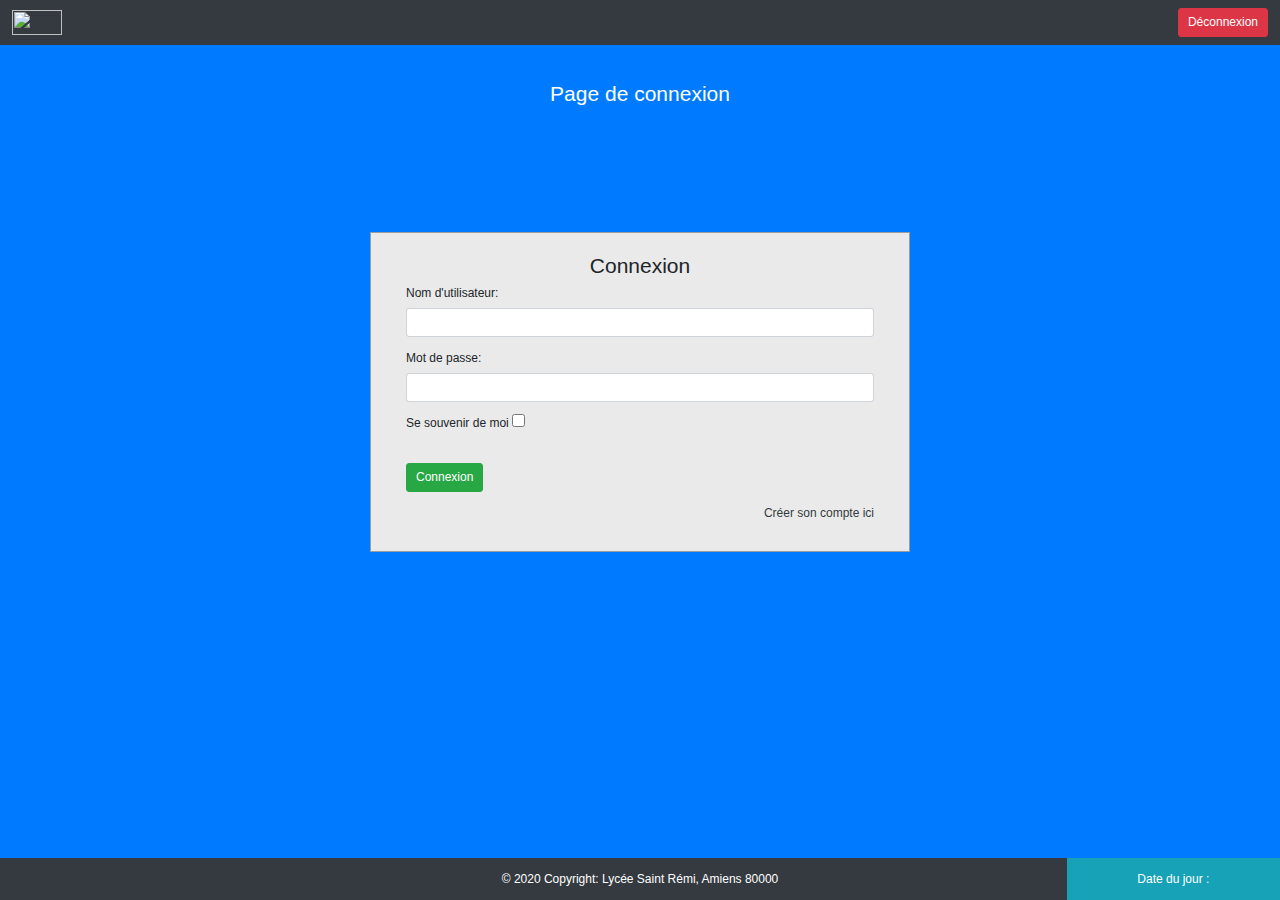
==== index.html @ 52be5e44 "commit initial" ====
<!DOCTYPE html>
<html lang="fr">
<head>
    <title>Formulaire de connexion</title>
    <meta charset="utf-8">
    <meta name="viewport" content="width=device-width, initial-scale=1, maximum-scale=1, user-scalable=no">
    <link rel="icon" type="image/png" href="img/gsb_logo.png">

    <link rel="stylesheet" href="css/webfonts/all.min.css">
    <link rel="stylesheet" href="composant/bootstrap/bootstrap.min.css">
    <link rel="stylesheet" href="composant/confirm/jquery-confirm.min.css">
    <link rel="stylesheet" href="css/style.css">

    <script src="composant/jquery.js"></script>
    <script src="composant/bootstrap/bootstrap.bundle.min.js"></script>
    <script src="composant/confirm/jquery-confirm.min.js"></script>
    <script src="js/index.js"></script>
</head>

<body>

<div id="menu"></div>

<div id="login">
    <h3 class="text-center text-white pt-5">Page de connexion</h3>
    <div class="container">
        <div id="login-row" class="row justify-content-center align-items-center">
            <div id="login-column" class="col-md-6">
                <div id="login-box" class="col-md-12">
                    <form id="login-form" class="form" action="" method="post">
                        <h3 class="text-center">Connexion</h3>
                        <div class="form-group">
                            <label for="username" class="">Nom d'utilisateur:</label><br>
                            <input type="text" name="username" id="username" class="form-control">
                        </div>
                        <div class="form-group">
                            <label for="password" class="">Mot de passe:</label><br>
                            <input type="text" name="password" id="password" class="form-control">
                        </div>
                        <div class="form-group">
                            <label for="remember-me" class=""><span>Se souvenir de moi</span> <span><input id="remember-me" name="remember-me" type="checkbox"></span></label><br>
                            <button type="button" class="btn btn-success" style="margin-top: 25px">
                                <a href="pageCompte/compteUtilisateur.html" class="text-white" style="text-decoration: none">Connexion</a>
                            </button>
                        </div>
                        <div id="register-link" class="text-right">
                            <a href="pageCreation/creationCompte.html" class="text-dark" style="text-decoration: none">Créer son compte ici</a>
                        </div>
                    </form>
                </div>
            </div>
        </div>
    </div>
</div>

<div id="pied"></div>

</body>
</html>
---- css/style.css ----
html  {
    height: 100%;
    font-size: 50%;  /* 62.5% of 16px = 10px */
}

body {
    font-family: 'Open Sans', sans-serif;
    margin: 0;
    padding: 0;
    background-color: #007bff;
    height: 100vh;
}

#login .container #login-row #login-column #login-box {
    margin-top: 120px;
    max-width: 600px;
    height: 320px;
    border: 1px solid #9C9C9C;
    background-color: #EAEAEA;
}
#login .container #login-row #login-column #login-box #login-form {
    padding: 20px;
}


/* fixer certains paramètres en fonction de la taille de l'écran
Extra small <576px	Small ≥576px	 Medium ≥768px Large ≥992px	 Extra large ≥1200px
*/

/* pour une taille inférieure à 576 px */
@media (max-width: 576px) {
    .masquer {
        display : none;
    }
    .card-columns {
        column-count: 1;
    }
}

/* à partir de 576 px */
@media (min-width: 576px) {
    html  { font-size: 75.0%;  /* 75% of 16px = 12px */}
    .card-columns {
        column-count: 2;
    }
}

/* à partir de 768 px  */
@media (min-width: 768px) {
    .card-columns {
        column-count: 2;
    }
}

/* à partir de 992 px  */
@media (min-width: 992px) {
    .card-columns {
        column-count: 3;
    }
}

/* à partir de 1200 px */
@media (min-width: 1200px) {
    .card-columns {
        column-count: 4;
    }
}

/* à partir de 1600 px  */
@media (min-width: 1600px) {
    .card-columns {
        column-count: 5;
    }
}
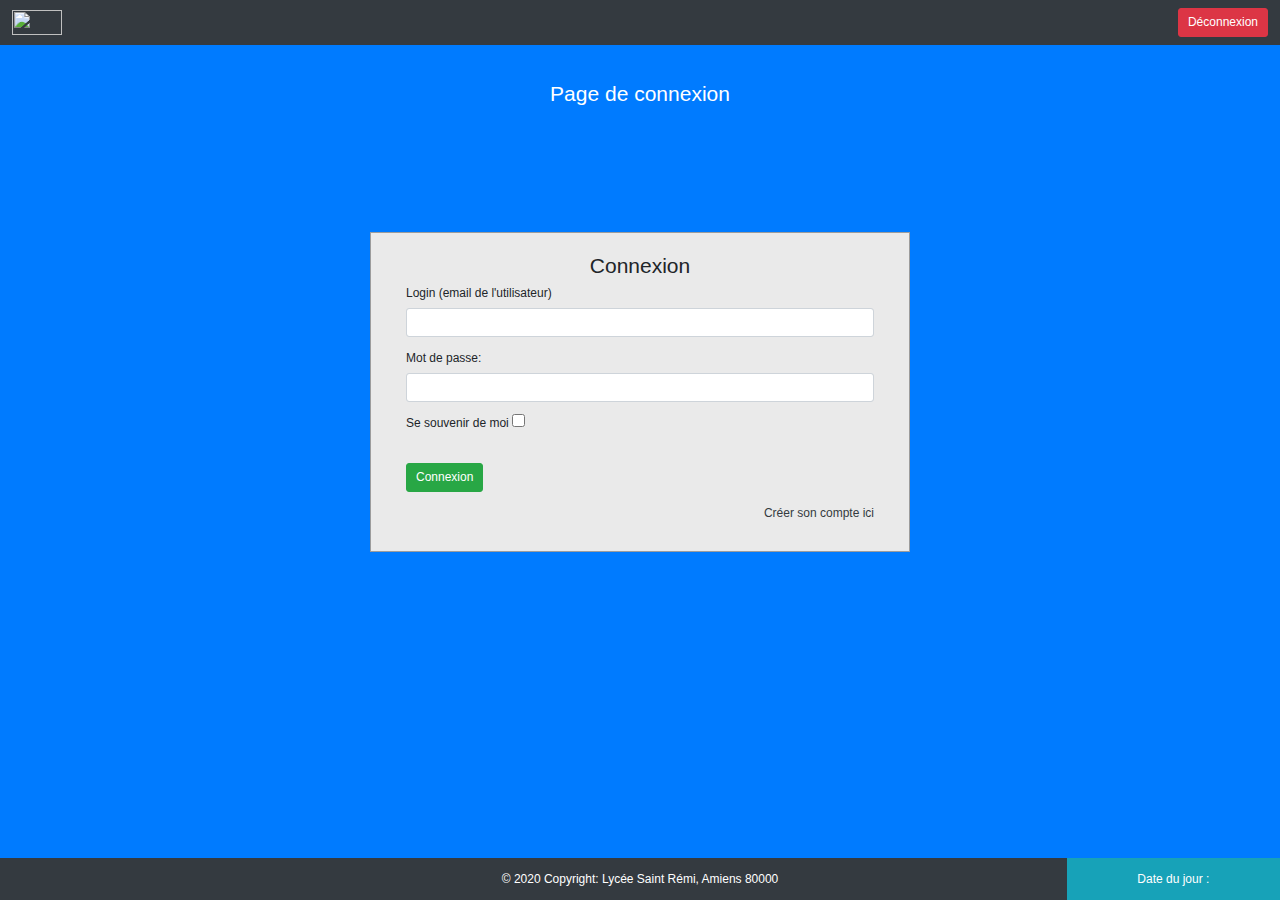
==== commit 226f3b45: "modification renommer fichier" ====
--- a/index.html
+++ b/index.html
@@ -4,7 +4,7 @@
     <title>Formulaire de connexion</title>
     <meta charset="utf-8">
     <meta name="viewport" content="width=device-width, initial-scale=1, maximum-scale=1, user-scalable=no">
-    <link rel="icon" type="image/png" href="img/gsb_logo.png">
+    <link rel="icon" type="image/png" href="img/logo.png">
 
     <link rel="stylesheet" href="css/webfonts/all.min.css">
     <link rel="stylesheet" href="composant/bootstrap/bootstrap.min.css">
@@ -30,21 +30,30 @@
                     <form id="login-form" class="form" action="" method="post">
                         <h3 class="text-center">Connexion</h3>
                         <div class="form-group">
-                            <label for="username" class="">Nom d'utilisateur:</label><br>
-                            <input type="text" name="username" id="username" class="form-control">
+                            <label for="email" class="">Login (email de l'utilisateur)</label><br>
+
+                            <!-- Label Password -->
+                            <input type="text" id="email" class="form-control">
+
                         </div>
                         <div class="form-group">
                             <label for="password" class="">Mot de passe:</label><br>
-                            <input type="text" name="password" id="password" class="form-control">
+
+                            <!-- Label Password -->
+                            <input type="password" id="password" class="form-control">
+                            <span id='messagePassword' class='text-danger'></span>
+
                         </div>
                         <div class="form-group">
                             <label for="remember-me" class=""><span>Se souvenir de moi</span> <span><input id="remember-me" name="remember-me" type="checkbox"></span></label><br>
-                            <button type="button" class="btn btn-success" style="margin-top: 25px">
-                                <a href="pageCompte/compteUtilisateur.html" class="text-white" style="text-decoration: none">Connexion</a>
+
+                            <!-- Btn Connexion -->
+                            <button id="btnValider" type="button" class="btn btn-success" style="margin-top: 25px">
+                                <!--<a href="pageSession/session.html"> --> Connexion <!--</a> -->
                             </button>
                         </div>
                         <div id="register-link" class="text-right">
-                            <a href="pageCreation/creationCompte.html" class="text-dark" style="text-decoration: none">Créer son compte ici</a>
+                            <a href="pageCreation/creationSession.html" class="text-dark" style="text-decoration: none">Créer son compte ici</a>
                         </div>
                     </form>
                 </div>
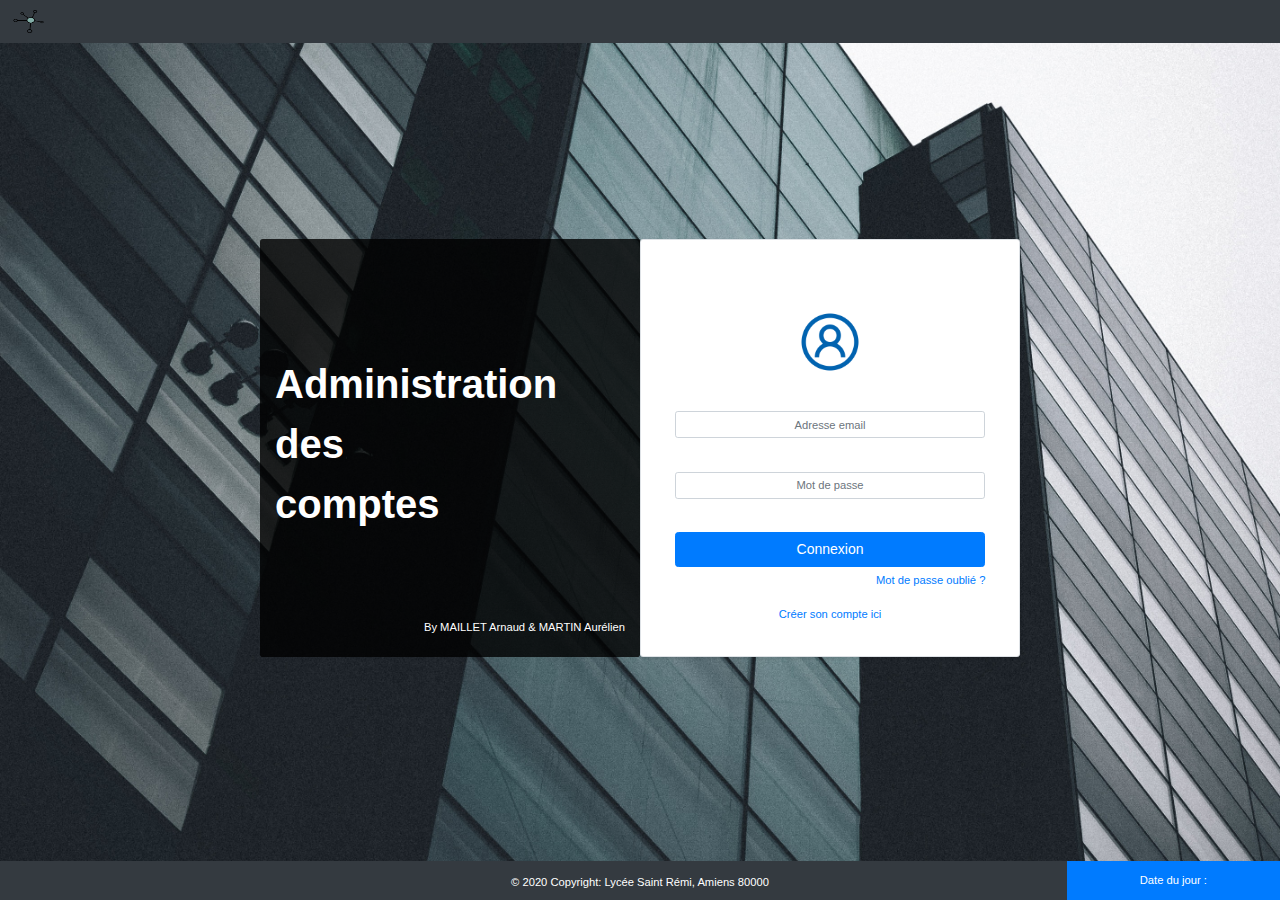
==== commit 90867d56: "New Update" ====
--- a/index.html
+++ b/index.html
@@ -14,6 +14,8 @@
     <script src="composant/jquery.js"></script>
     <script src="composant/bootstrap/bootstrap.bundle.min.js"></script>
     <script src="composant/confirm/jquery-confirm.min.js"></script>
+
+    <script src="composant/personnel/class.std.js"></script>
     <script src="js/index.js"></script>
 </head>
 
@@ -21,47 +23,55 @@
 
 <div id="menu"></div>
 
-<div id="login">
-    <h3 class="text-center text-white pt-5">Page de connexion</h3>
-    <div class="container">
-        <div id="login-row" class="row justify-content-center align-items-center">
-            <div id="login-column" class="col-md-6">
-                <div id="login-box" class="col-md-12">
-                    <form id="login-form" class="form" action="" method="post">
-                        <h3 class="text-center">Connexion</h3>
-                        <div class="form-group">
-                            <label for="email" class="">Login (email de l'utilisateur)</label><br>
+<div class="container d-flex h-100">
+    <div class="row align-self-center vw-100">
+        <div class="col-lg-4 offset-lg-2 col-md-6 col-sm-6 cadreTitre rounded text-white">
+            <div class="title">
+                Administration<br>
+                des<br>
+                comptes
+            </div>
+            <p class="d-flex justify-content-end creator">By MAILLET Arnaud & MARTIN Aurélien</p>
+        </div>
+        <div class="col-sm-6 col-md-6 col-lg-4 p-5 shadow-sm bg-white border rounded cadreForm">
+            <div class="pt-5 pb-5">
+                <img class="rounded mx-auto d-block" src="img/login.png" alt="" width=70px height=70px>
+                <div class="form text-center">
+                    <div class="form-group input-group-md mt-5">
+                        <input type="email" name="email" id="email" class="form-control text-center" placeholder="Adresse email">
+                    </div>
+                    <div class="form-group input-group-md mt-5">
+                        <input type="password" class="form-control text-center" id="password" placeholder="Mot de passe">
+                    </div>
+                    <div id="msgConnexion" class="text-danger"></div>
+                    <button id="btnValider" class="btn btn-lg btn-block btn-primary mt-5">Connexion</button>
+                    <a href="#" class="float-right mt-2" data-toggle="modal" data-target="#modalPasswordOubli">Mot de passe oublié ?</a>
+                </div>
+            </div>
+            <a href="pageCreation/creationSession.html" class="text-center d-block mt-2">Créer son compte ici</a>
+        </div>
+    </div>
+</div>
 
-                            <!-- Label Password -->
-                            <input type="text" id="email" class="form-control">
 
-                        </div>
-                        <div class="form-group">
-                            <label for="password" class="">Mot de passe:</label><br>
-
-                            <!-- Label Password -->
-                            <input type="password" id="password" class="form-control">
-                            <span id='messagePassword' class='text-danger'></span>
-
-                        </div>
-                        <div class="form-group">
-                            <label for="remember-me" class=""><span>Se souvenir de moi</span> <span><input id="remember-me" name="remember-me" type="checkbox"></span></label><br>
-
-                            <!-- Btn Connexion -->
-                            <button id="btnValider" type="button" class="btn btn-success" style="margin-top: 25px">
-                                <!--<a href="pageSession/session.html"> --> Connexion <!--</a> -->
-                            </button>
-                        </div>
-                        <div id="register-link" class="text-right">
-                            <a href="pageCreation/creationSession.html" class="text-dark" style="text-decoration: none">Créer son compte ici</a>
-                        </div>
-                    </form>
-                </div>
+<!-- Modal mot de passe oublié -->
+<div class="modal fade" id="modalPasswordOubli" data-backdrop="static" tabindex="-1" role="dialog" aria-labelledby="modalPasswordOubli" aria-hidden="true">
+    <div class="modal-dialog modal-sm" role="document">
+        <div class="modal-content">
+            <div class="modal-body">
+                <label>Entrez votre adresse email reliée à votre compte :</label>
+                <input type="email" class="form-control text-center" id="inputPasswordOubli">
+                <div id="msgPasswordOubli" class="text-danger text-center"></div>
+            </div>
+            <div class="modal-footer">
+                <button type="button" class="btn btn-danger" data-dismiss="modal">Annuler</button>
+                <button type="button" id="btnFormPasswordOubli" class="btn btn-success">Valider</button>
             </div>
         </div>
     </div>
 </div>
 
+
 <div id="pied"></div>
 
 </body>
--- a/css/style.css
+++ b/css/style.css
@@ -1,74 +1,80 @@
 html  {
     height: 100%;
-    font-size: 50%;  /* 62.5% of 16px = 10px */
+    font-size: 70%;  /* 62.5% of 16px = 10px */
+    overflow: hidden;
 }
 
 body {
     font-family: 'Open Sans', sans-serif;
     margin: 0;
     padding: 0;
-    background-color: #007bff;
-    height: 100vh;
+    background-image: url("../img/bg.jpg");
+    background-attachment: fixed;
+    background-repeat: no-repeat;
+    background-position: center;
+    background-size: cover;
+    /*background-color: #6b747d;*/
+    height: 90vh;
 }
 
-#login .container #login-row #login-column #login-box {
-    margin-top: 120px;
-    max-width: 600px;
-    height: 320px;
-    border: 1px solid #9C9C9C;
-    background-color: #EAEAEA;
-}
-#login .container #login-row #login-column #login-box #login-form {
-    padding: 20px;
+.cadreTitre{
+    background: rgba(0,0,0,0.8);
+    animation:flyinL 1s;
+    z-index: 1;
 }
 
+.cadreForm{
+    animation:flyinR 1.5s;
+}
 
-/* fixer certains paramètres en fonction de la taille de l'écran
-Extra small <576px	Small ≥576px	 Medium ≥768px Large ≥992px	 Extra large ≥1200px
-*/
+.title {
+    font-size: 40px;
+    font-weight: bold;
+    margin: 45px 0 25px;
+    padding-top: 70px;
+}
 
-/* pour une taille inférieure à 576 px */
+.creator{
+    padding-top: 60px;
+}
+
+button{
+    width: 100%;
+}
+
+/* Effet opacité lié a animation du container */
+@keyframes opacity{
+    from{opacity:0%;}
+    to{opacity:100%;}
+}
+
+@keyframes flyinL{
+    from{ transform:translateX(50%); opacity:0; }
+    to{ transform:translateX(0%); }
+}
+
+@keyframes flyinR{
+    from{ transform:translateX(-50%); opacity:0; }
+    to{ transform:translateX(0%); }
+}
+
+/* Modal du mdp oublié */
+#modalPasswordOubli{
+    padding-top: 300px;
+}
+
+/* Adaptation mobile */
 @media (max-width: 576px) {
-    .masquer {
-        display : none;
+    .cadreTitre{
+        display: none;
     }
-    .card-columns {
-        column-count: 1;
+    .cadreForm{
+        margin: 50px;
     }
 }
 
-/* à partir de 576 px */
-@media (min-width: 576px) {
-    html  { font-size: 75.0%;  /* 75% of 16px = 12px */}
-    .card-columns {
-        column-count: 2;
-    }
-}
-
-/* à partir de 768 px  */
-@media (min-width: 768px) {
-    .card-columns {
-        column-count: 2;
-    }
-}
-
-/* à partir de 992 px  */
-@media (min-width: 992px) {
-    .card-columns {
-        column-count: 3;
-    }
-}
-
-/* à partir de 1200 px */
-@media (min-width: 1200px) {
-    .card-columns {
-        column-count: 4;
-    }
-}
-
-/* à partir de 1600 px  */
-@media (min-width: 1600px) {
-    .card-columns {
-        column-count: 5;
+@media (max-width: 800px) {
+    .title{
+        font-size: 3em;
     }
 }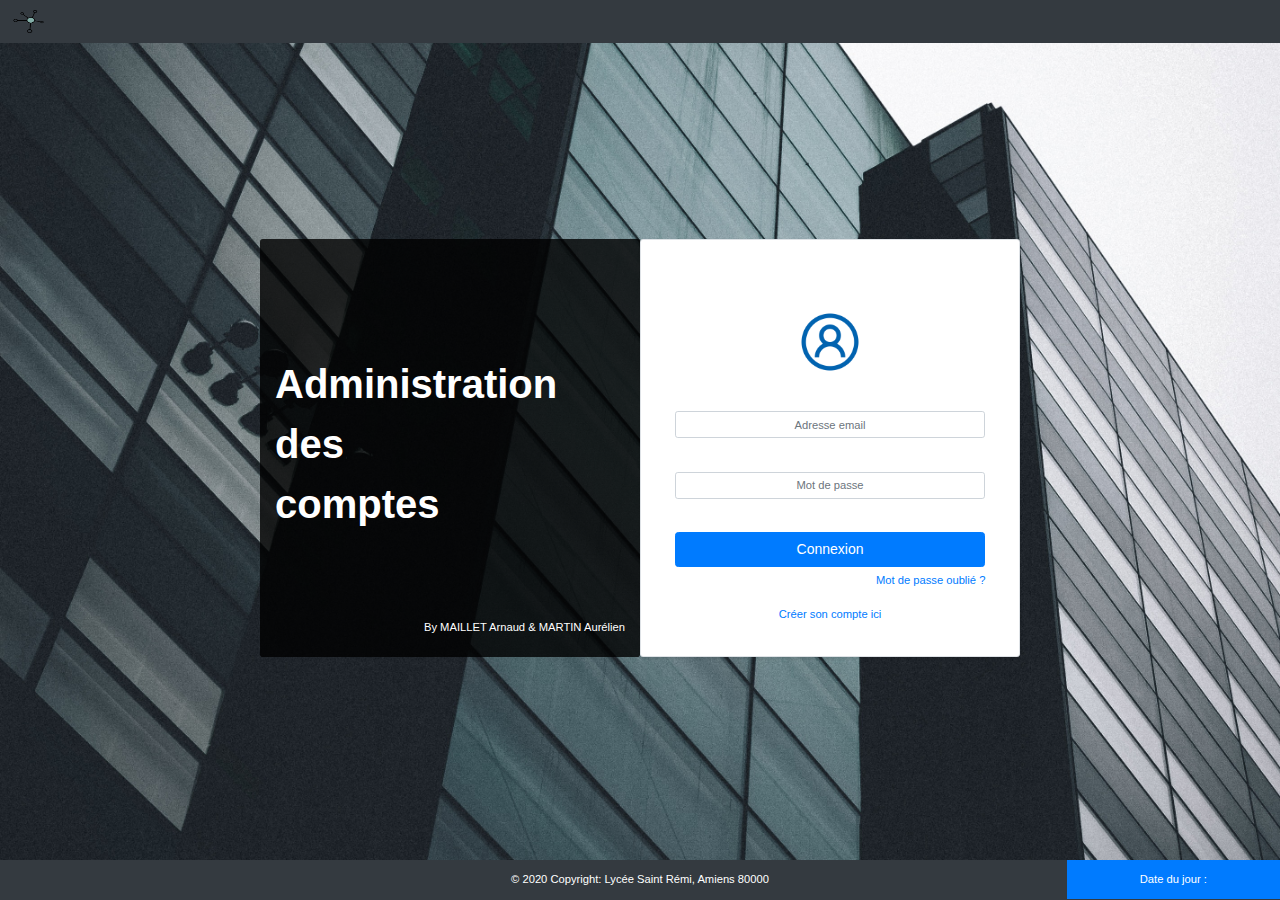
==== commit ee79d8ae: "Update v0.4" ====
--- a/index.html
+++ b/index.html
@@ -14,12 +14,14 @@
     <script src="composant/jquery.js"></script>
     <script src="composant/bootstrap/bootstrap.bundle.min.js"></script>
     <script src="composant/confirm/jquery-confirm.min.js"></script>
+    <script src="composant/ckeditor/ckeditor.js"></script>
+    <script src="js/index.js?ver=1"></script>
 
     <script src="composant/personnel/class.std.js"></script>
     <script src="js/index.js"></script>
 </head>
 
-<body>
+<body class="px-0">
 
 <div id="menu"></div>
 
@@ -59,7 +61,7 @@
     <div class="modal-dialog modal-sm" role="document">
         <div class="modal-content">
             <div class="modal-body">
-                <label>Entrez votre adresse email reliée à votre compte :</label>
+                <label>Entrez l'adresse email reliée à votre compte :</label>
                 <input type="email" class="form-control text-center" id="inputPasswordOubli">
                 <div id="msgPasswordOubli" class="text-danger text-center"></div>
             </div>
@@ -71,6 +73,27 @@
     </div>
 </div>
 
+<!-- Modal message session bloquée -->
+<div class="modal fade" id="modalMsgSessionBloque" data-backdrop="static" tabindex="-1" role="dialog"
+     aria-labelledby="modalMsgSessionBloque" aria-hidden="true">
+    <div class="modal-dialog modal-sm" role="document">
+        <div class="modal-content">
+            <div class="modal-content">
+                <div class="modal-header">
+                    <h5 class="modal-title">Ecrivez votre message</h5>
+                </div>
+                <div class="modal-body">
+                    <textarea id="msgSessionBloque"></textarea>
+                    <div id="confirmationSessionBloque" class="text-success text-center"></div>
+                </div>
+                <div class="modal-footer">
+                    <button type="button" class="btn btn-danger" data-dismiss="modal">Annuler</button>
+                    <button type="button" id="btnMsgSessionBloque" class="btn btn-success">Envoyer</button>
+                </div>
+            </div>
+        </div>
+    </div>
+</div>
 
 <div id="pied"></div>
 
--- a/css/style.css
+++ b/css/style.css
@@ -1,7 +1,7 @@
 html  {
     height: 100%;
+    min-height: 750px;
     font-size: 70%;  /* 62.5% of 16px = 10px */
-    overflow: hidden;
 }
 
 body {
@@ -63,6 +63,10 @@
     padding-top: 300px;
 }
 
+#modalMsgSessionBloque{
+    padding-top: 300px;
+}
+
 /* Adaptation mobile */
 @media (max-width: 576px) {
     .cadreTitre{
@@ -71,6 +75,9 @@
     .cadreForm{
         margin: 50px;
     }
+    footer{
+        font-size: 0.6em;
+    }
 }
 
 @media (max-width: 800px) {
